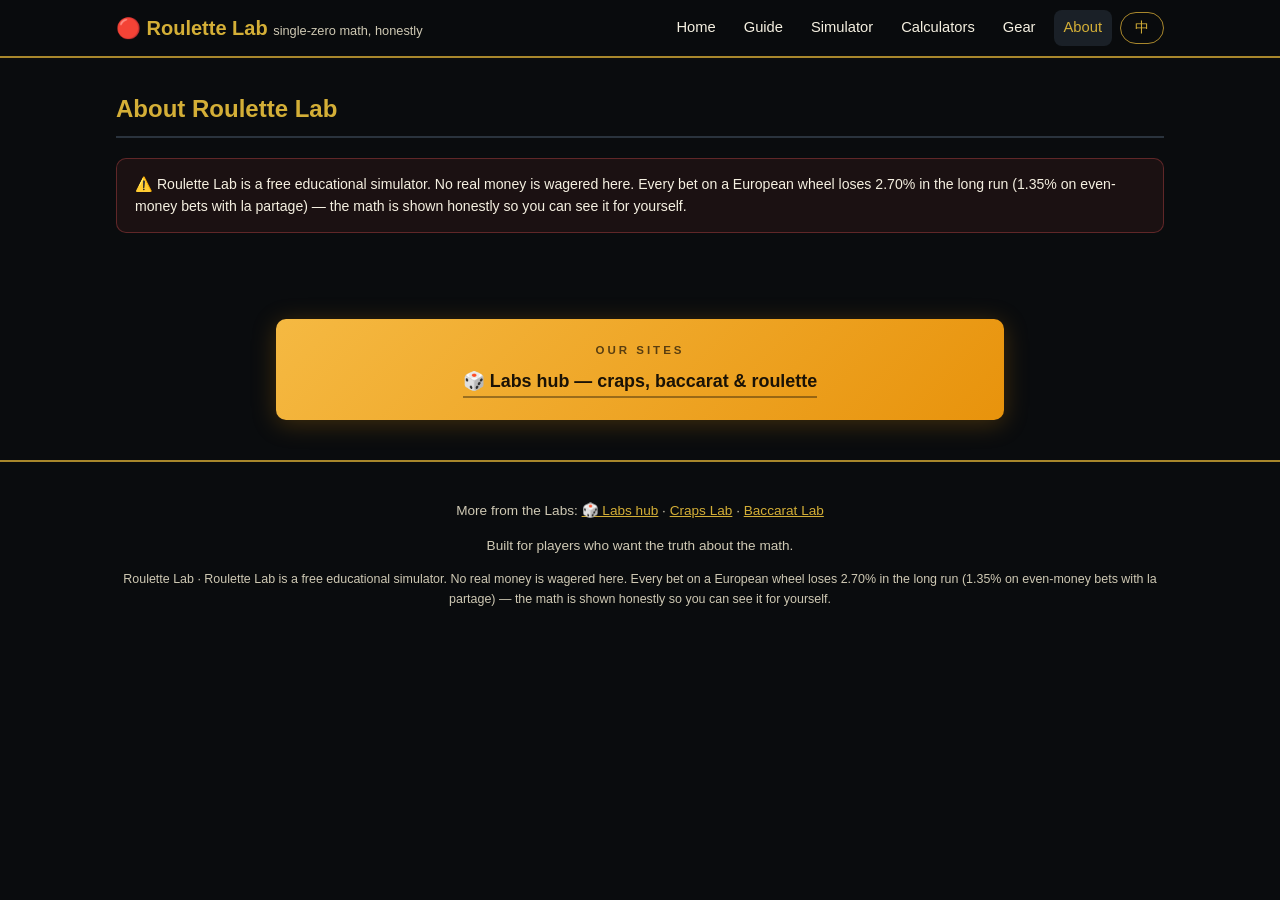
==== about.html @ 087f4b53 "Roulette Lab: full site launch (EN+ZH)" ====
<!DOCTYPE html>
<html lang="en">
<head>
<meta charset="utf-8">
<meta name="viewport" content="width=device-width, initial-scale=1">
<title>About — Roulette Lab</title>
<link rel="stylesheet" href="styles.css">
<script src="i18n.js"></script>
</head>
<body>
<script>document.write(navHTML('about.html'));</script>
<div class="wrap">
  <section class="block">
    <h2 class="sec">About Roulette Lab</h2>
    <div id="aboutBody"></div>
    <script>document.write(disclosure());</script>
  </section>
</div>
<script>document.write(adSlot());</script>
<script>document.write(footerHTML());</script>
<script>
const ABOUT = {
en:`<div class="card"><p class="big">I play roulette the way a mechanic looks at an engine: I want to see every part and know exactly what it costs. This site is the teardown.</p>
<p>Roulette is the most honestly priced game in the casino. The edge is 2.70% on a European wheel — printed, published, and identical on every bet. No fine print, no "but the bonus bet…". One number, whole game. I respect that, and I built the simulator I wanted: a true single-zero wheel with the real number order, so what you practice here matches what you see in a real casino.</p>
<p><b>What this site is:</b> a free educational simulator. Real wheel math (37 pockets, correct sequence), every bet with verified payouts, la partage explained properly, and calculators that price your actual game per hour.</p>
<p><b>What this site is not:</b> a way to beat roulette. There isn't one. Martingale doesn't do it, Fibonacci doesn't do it, and the dealer isn't "due" for anything. If anyone tells you otherwise, they're selling something.</p>
<p>My one strong opinion: never play American roulette when a European wheel exists in the building. Same game, double the price. That's not strategy, that's shopping — and now you know.</p></div>`,
zh:`<div class="card"><p class="big">我看輪盤就像技師看引擎：想看清每個零件，知道每個值多少錢。這個網站就是拆解報告。</p>
<p>輪盤是賭場裡定價最誠實的遊戲。歐式輪盤優勢 2.70%——公開、印出來、每種注都一樣。沒有小字、沒有「但是紅利注…」。一個數字，整個遊戲。我尊重這點，也做了我想要的模擬器：真正的單零輪盤、真實數字順序，你在這裡練的跟真實賭場看到的一樣。</p>
<p><b>本站是：</b>免費教育模擬器。真實輪盤數學（37 格、正確順序）、每種注的驗證賠付、好好講清楚的 la partage，以及算出你實際每小時花費的計算機。</p>
<p><b>本站不是：</b>戰勝輪盤的方法。這東西不存在。Martingale 不行、費波納契不行、荷官也不「該」開什麼。跟你說可以的，都是在賣東西。</p>
<p>我唯一強烈的意見：同一棟樓有歐式輪盤，就永遠別碰美式。同樣的遊戲，雙倍價格。這不是策略，是比價——現在你知道了。</p></div>`};
function renderDynamic(){ document.getElementById('aboutBody').innerHTML = ABOUT[LANG]; }
</script>
</body>
</html>
---- styles.css ----
/* Roulette Lab — European wheel theme, mobile-first. Adapted from the Labs family conventions. */
:root{
  --felt:#101418; --felt-dark:#0a0c0e; --felt-light:#1a2027;
  --gold:#d4af37; --gold-dim:#a8872c;
  --cream:#f5f0e1; --cream-dim:#cfc9b4;
  --red:#c0392b; --red-bright:#e05252; --green:#1e7a46; --blue:#5aa9e6;
  --card:#141a20; --line:#2a333d;
  --radius:12px;
}
*{box-sizing:border-box}
html{-webkit-text-size-adjust:100%}
body{
  margin:0; background:var(--felt-dark); color:var(--cream);
  font-family:-apple-system,BlinkMacSystemFont,"Segoe UI",Roboto,"Helvetica Neue",Arial,"PingFang TC","Microsoft JhengHei",sans-serif;
  line-height:1.6;
}
a{color:var(--gold)}
.wrap{max-width:1080px;margin:0 auto;padding:0 16px}
/* ---------- header / nav ---------- */
header.site{position:sticky;top:0;z-index:50;background:rgba(10,12,14,.96);border-bottom:2px solid var(--gold-dim);backdrop-filter:blur(4px)}
.nav{display:flex;align-items:center;gap:8px;padding:10px 16px;max-width:1080px;margin:0 auto;flex-wrap:wrap}
.brand{font-weight:800;font-size:1.25rem;color:var(--gold);text-decoration:none;margin-right:auto;white-space:nowrap}
.brand small{color:var(--cream-dim);font-weight:400;font-size:.8rem}
.nav a.nl{color:var(--cream);text-decoration:none;padding:6px 10px;border-radius:8px;font-size:.92rem;white-space:nowrap}
.nav a.nl:hover,.nav a.nl.active{background:var(--felt-light);color:var(--gold)}
.langbtn{background:transparent;border:1px solid var(--gold-dim);color:var(--gold);border-radius:999px;padding:6px 14px;font-size:.85rem;cursor:pointer;white-space:nowrap}
.langbtn:hover{background:var(--gold);color:#1a1a1a}
/* ---------- hero ---------- */
.hero{background:radial-gradient(ellipse at 50% 0%,#2a1215,#0a0c0e 75%);text-align:center;padding:56px 16px 40px;border-bottom:1px solid var(--line)}
.hero h1{margin:0 0 8px;font-size:2.4rem;color:var(--gold);letter-spacing:.5px}
.hero p.sub{color:var(--cream-dim);max-width:640px;margin:0 auto 20px;font-size:1.05rem}
.btn{display:inline-block;background:var(--gold);color:#1a1a1a;font-weight:700;border:none;border-radius:10px;padding:12px 26px;font-size:1rem;cursor:pointer;text-decoration:none;margin:4px}
.btn:hover{background:#e8c34a}
.btn.ghost{background:transparent;color:var(--gold);border:2px solid var(--gold-dim)}
.btn.ghost:hover{border-color:var(--gold);color:var(--gold)}
.btn.danger{background:var(--red-bright);color:#fff}
.btn.small{padding:8px 16px;font-size:.9rem}
/* ---------- wheel ---------- */
.wheel-wrap{display:flex;justify-content:center;margin:16px 0}
.wheel{width:min(340px,80vw);height:min(340px,80vw)}
.wheel-ball{transition:transform 2.2s cubic-bezier(.15,.85,.25,1)}
/* ---------- roulette layout ---------- */
.rlayout{background:#0d5c3f;border:3px solid #6b4f1d;border-radius:18px;padding:14px;margin:16px 0;user-select:none}
.rgrid{display:grid;grid-template-columns:52px repeat(12,1fr);gap:3px;max-width:760px;margin:0 auto}
.rnum{aspect-ratio:1;display:flex;align-items:center;justify-content:center;font-weight:800;font-size:.85rem;border-radius:6px;cursor:pointer;color:#fff;position:relative;border:1px solid rgba(255,255,255,.25)}
.rnum.red{background:#b03a2e}.rnum.black{background:#1c1c1c}.rnum.zero{background:#1e7a46;grid-row:span 3}
.rnum:hover{filter:brightness(1.35)}
.rnum .chip{position:absolute;top:-7px;right:-5px;background:var(--gold);color:#1a1a1a;font-size:.6rem;font-weight:700;border-radius:999px;padding:1px 6px;z-index:2}
.rnum.winner{outline:3px solid var(--gold);outline-offset:2px;animation:pulse 1s}
@keyframes pulse{0%{transform:scale(1)}50%{transform:scale(1.12)}100%{transform:scale(1)}}
.rout{grid-column:span 4;display:flex;align-items:center;justify-content:center;font-weight:700;font-size:.8rem;border-radius:6px;cursor:pointer;padding:10px 4px;border:1px solid rgba(255,255,255,.25);background:#23404f;color:var(--cream);position:relative}
.rout:hover{filter:brightness(1.3)}
.rout .chip{position:absolute;top:-7px;right:-5px;background:var(--gold);color:#1a1a1a;font-size:.6rem;font-weight:700;border-radius:999px;padding:1px 6px;z-index:2}
.rout.even{background:#3a2b1a}
.chiprack{display:flex;gap:8px;justify-content:center;margin:12px 0;flex-wrap:wrap}
.pchip{width:52px;height:52px;border-radius:50%;display:flex;align-items:center;justify-content:center;font-weight:800;cursor:pointer;border:3px dashed rgba(255,255,255,.5);color:#fff;font-size:.8rem}
.pchip.sel{outline:3px solid var(--gold);outline-offset:3px}
/* ---------- cards / sections ---------- */
section.block{padding:32px 0}
h2.sec{color:var(--gold);border-bottom:2px solid var(--line);padding-bottom:8px;margin-top:0}
.card{background:var(--card);border:1px solid var(--line);border-radius:var(--radius);padding:20px;margin:14px 0}
.grid{display:grid;gap:14px}
@media(min-width:720px){.grid.cols2{grid-template-columns:1fr 1fr}.grid.cols3{grid-template-columns:1fr 1fr 1fr}}
.kv{display:flex;justify-content:space-between;padding:6px 0;border-bottom:1px dashed var(--line)}
.kv:last-child{border-bottom:none}
.kv b{color:var(--gold)}
.pos{color:var(--green)} .neg{color:var(--red-bright)}
.pill{display:inline-block;background:var(--felt-light);border:1px solid var(--gold-dim);color:var(--gold);border-radius:999px;padding:2px 12px;font-size:.8rem;margin:2px}
/* ---------- tabs ---------- */
.tabs{display:flex;gap:6px;flex-wrap:wrap;margin:16px 0}
.tab{background:var(--card);border:1px solid var(--line);color:var(--cream);border-radius:10px;padding:10px 16px;cursor:pointer;font-size:.95rem}
.tab:hover{border-color:var(--gold)}
.tab.active{background:var(--gold);color:#1a1a1a;font-weight:700;border-color:var(--gold)}
.tabpane{display:none}
.tabpane.active{display:block;animation:fade .25s}
@keyframes fade{from{opacity:0}to{opacity:1}}
/* ---------- tables ---------- */
table.data{width:100%;border-collapse:collapse;font-size:.92rem;margin:12px 0}
table.data th,table.data td{padding:8px 10px;border-bottom:1px solid var(--line);text-align:left}
table.data th{color:var(--gold);font-weight:700;background:rgba(212,175,55,.06)}
table.data tr:hover td{background:rgba(212,175,55,.04)}
.num{text-align:right;font-variant-numeric:tabular-nums}
/* ---------- forms ---------- */
label.f{display:block;margin:10px 0 4px;color:var(--cream-dim);font-size:.9rem}
input[type=text],input[type=number],select{background:#141a20;border:1px solid var(--line);color:var(--cream);border-radius:8px;padding:10px 12px;font-size:1rem;width:100%;max-width:320px}
input:focus,select:focus{outline:2px solid var(--gold-dim)}
.rowflex{display:flex;gap:12px;flex-wrap:wrap;align-items:end}
.checkrow{display:flex;align-items:center;gap:8px;margin:8px 0}
.checkrow input{width:auto;accent-color:var(--gold)}
/* ---------- log ---------- */
.log{background:#07090b;border:1px solid var(--line);border-radius:8px;padding:12px;height:180px;overflow-y:auto;font-family:ui-monospace,monospace;font-size:.82rem}
.log div{padding:2px 0;border-bottom:1px dotted #223}
.stat-grid{display:grid;grid-template-columns:repeat(auto-fit,minmax(140px,1fr));gap:10px;margin:14px 0}
.stat{background:#07090b;border:1px solid var(--line);border-radius:10px;padding:12px;text-align:center}
.stat .v{font-size:1.5rem;font-weight:800;color:var(--gold)}
.stat .l{font-size:.78rem;color:var(--cream-dim)}
/* ---------- ad slots ---------- */
.ad-slot{margin:22px auto;max-width:728px;min-height:90px;border:1px dashed #4a5a52;border-radius:8px;display:flex;align-items:center;justify-content:center;color:#6b7a72;font-size:.75rem;letter-spacing:2px;background:rgba(255,255,255,.02)}
.ad-note{font-size:.78rem;color:#8a968f;text-align:center;max-width:640px;margin:0 auto 8px}
/* ---------- house ad: bottom banner, high-visibility ---------- */
.house-ad{margin:36px auto 8px;max-width:728px;border-radius:10px;background:linear-gradient(135deg,#f5b942,#e8930c);color:#1a1206;padding:22px 26px;text-align:center;box-shadow:0 4px 24px rgba(232,147,12,.25)}
.house-ad-label{display:block;font-size:.72rem;letter-spacing:3px;text-transform:uppercase;font-weight:700;opacity:.7;margin-bottom:8px}
.house-ad-link{display:inline-block;font-size:1.12rem;font-weight:800;color:#1a1206;text-decoration:none;border-bottom:2px solid rgba(26,18,6,.4);letter-spacing:normal}
.house-ad-link:hover{border-bottom-color:#1a1206}
/* ---------- misc ---------- */
footer.site{border-top:2px solid var(--gold-dim);margin-top:40px;padding:24px 16px;text-align:center;color:var(--cream-dim);font-size:.85rem}
.disclosure{background:rgba(224,82,82,.08);border:1px solid rgba(224,82,82,.35);border-radius:10px;padding:14px 18px;font-size:.88rem;margin:18px 0}
.callout{background:rgba(212,175,55,.08);border-left:4px solid var(--gold);padding:12px 16px;border-radius:0 10px 10px 0;margin:14px 0}
details{background:var(--card);border:1px solid var(--line);border-radius:10px;padding:12px 16px;margin:10px 0}
summary{cursor:pointer;font-weight:700;color:var(--gold)}
.quiz-opt{display:block;width:100%;text-align:left;background:var(--card);border:1px solid var(--line);color:var(--cream);border-radius:10px;padding:12px;margin:8px 0;cursor:pointer;font-size:1rem}
.quiz-opt:hover{border-color:var(--gold)}
.quiz-opt.right{border-color:var(--green);background:rgba(76,175,125,.12)}
.quiz-opt.wrong{border-color:var(--red-bright);background:rgba(224,82,82,.12)}
.big{font-size:1.15rem}
.center{text-align:center}
.muted{color:var(--cream-dim)}
.mt{margin-top:18px}
@media(max-width:560px){.hero h1{font-size:1.8rem}.rgrid{grid-template-columns:40px repeat(12,1fr)}.rnum{font-size:.68rem}}
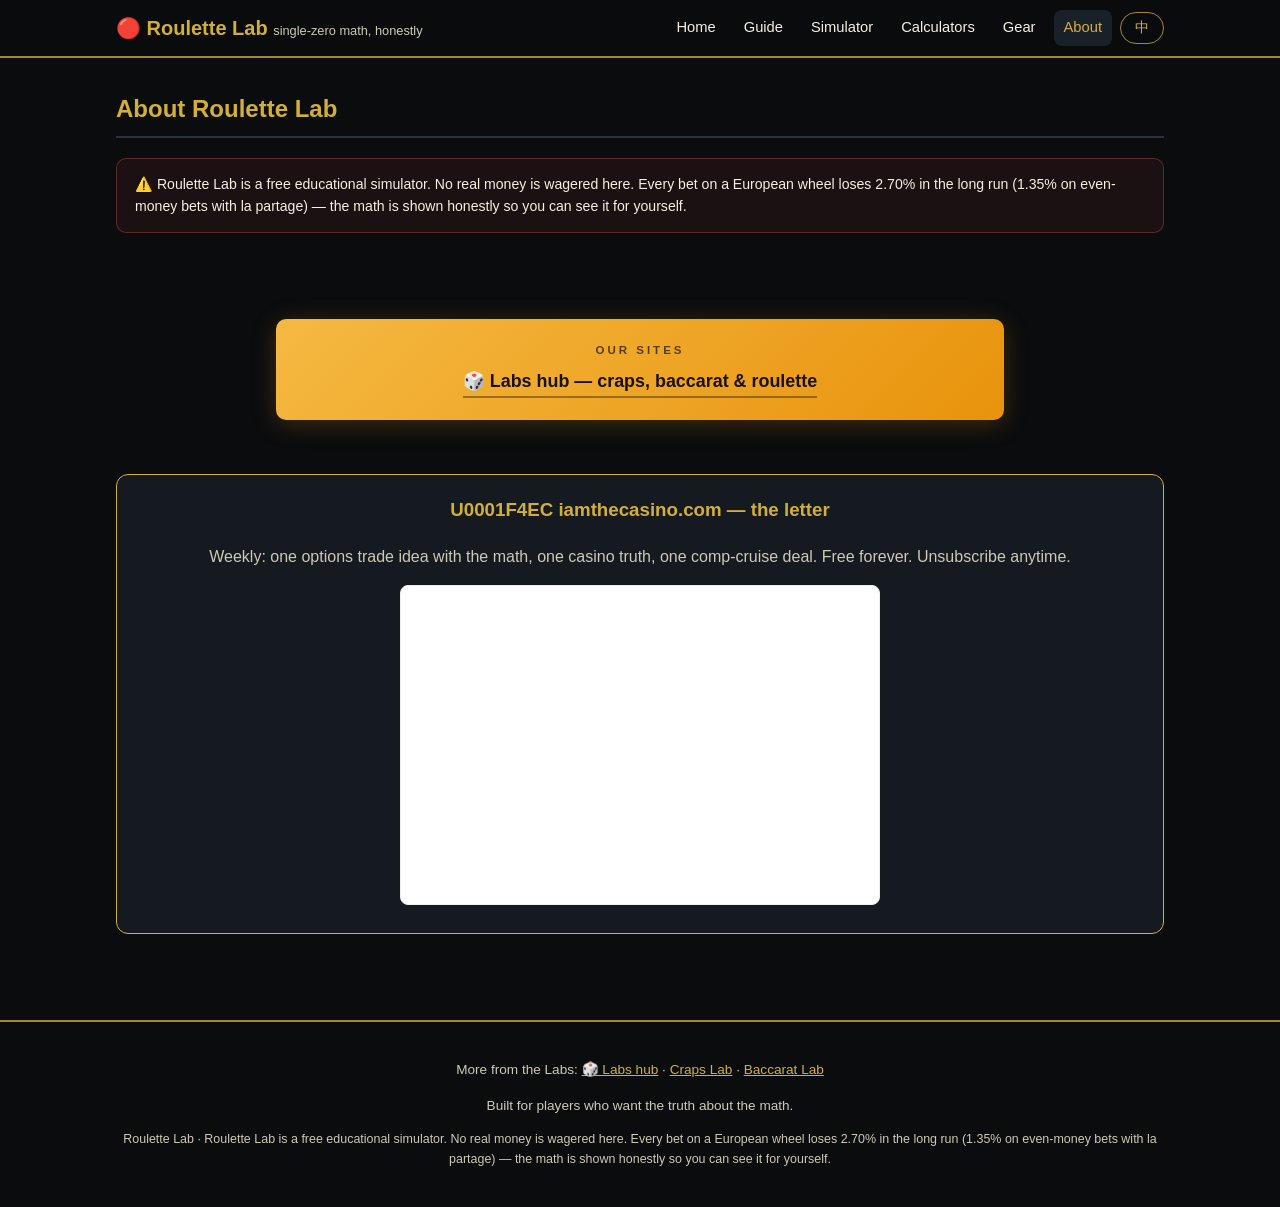
==== commit af9facef: "Add GA4 measurement (Hedgewiz Sites)" ====
--- a/about.html
+++ b/about.html
@@ -1,6 +1,14 @@
 <!DOCTYPE html>
 <html lang="en">
 <head>
+<script async src="https://www.googletagmanager.com/gtag/js?id=G-06B9LNEBJJ"></script>
+<script>
+  window.dataLayer = window.dataLayer || [];
+  function gtag(){dataLayer.push(arguments);}
+  gtag('js', new Date());
+  gtag('config', 'G-06B9LNEBJJ');
+</script>
+
 <meta charset="utf-8">
 <meta name="viewport" content="width=device-width, initial-scale=1">
 <title>About — Roulette Lab</title>
